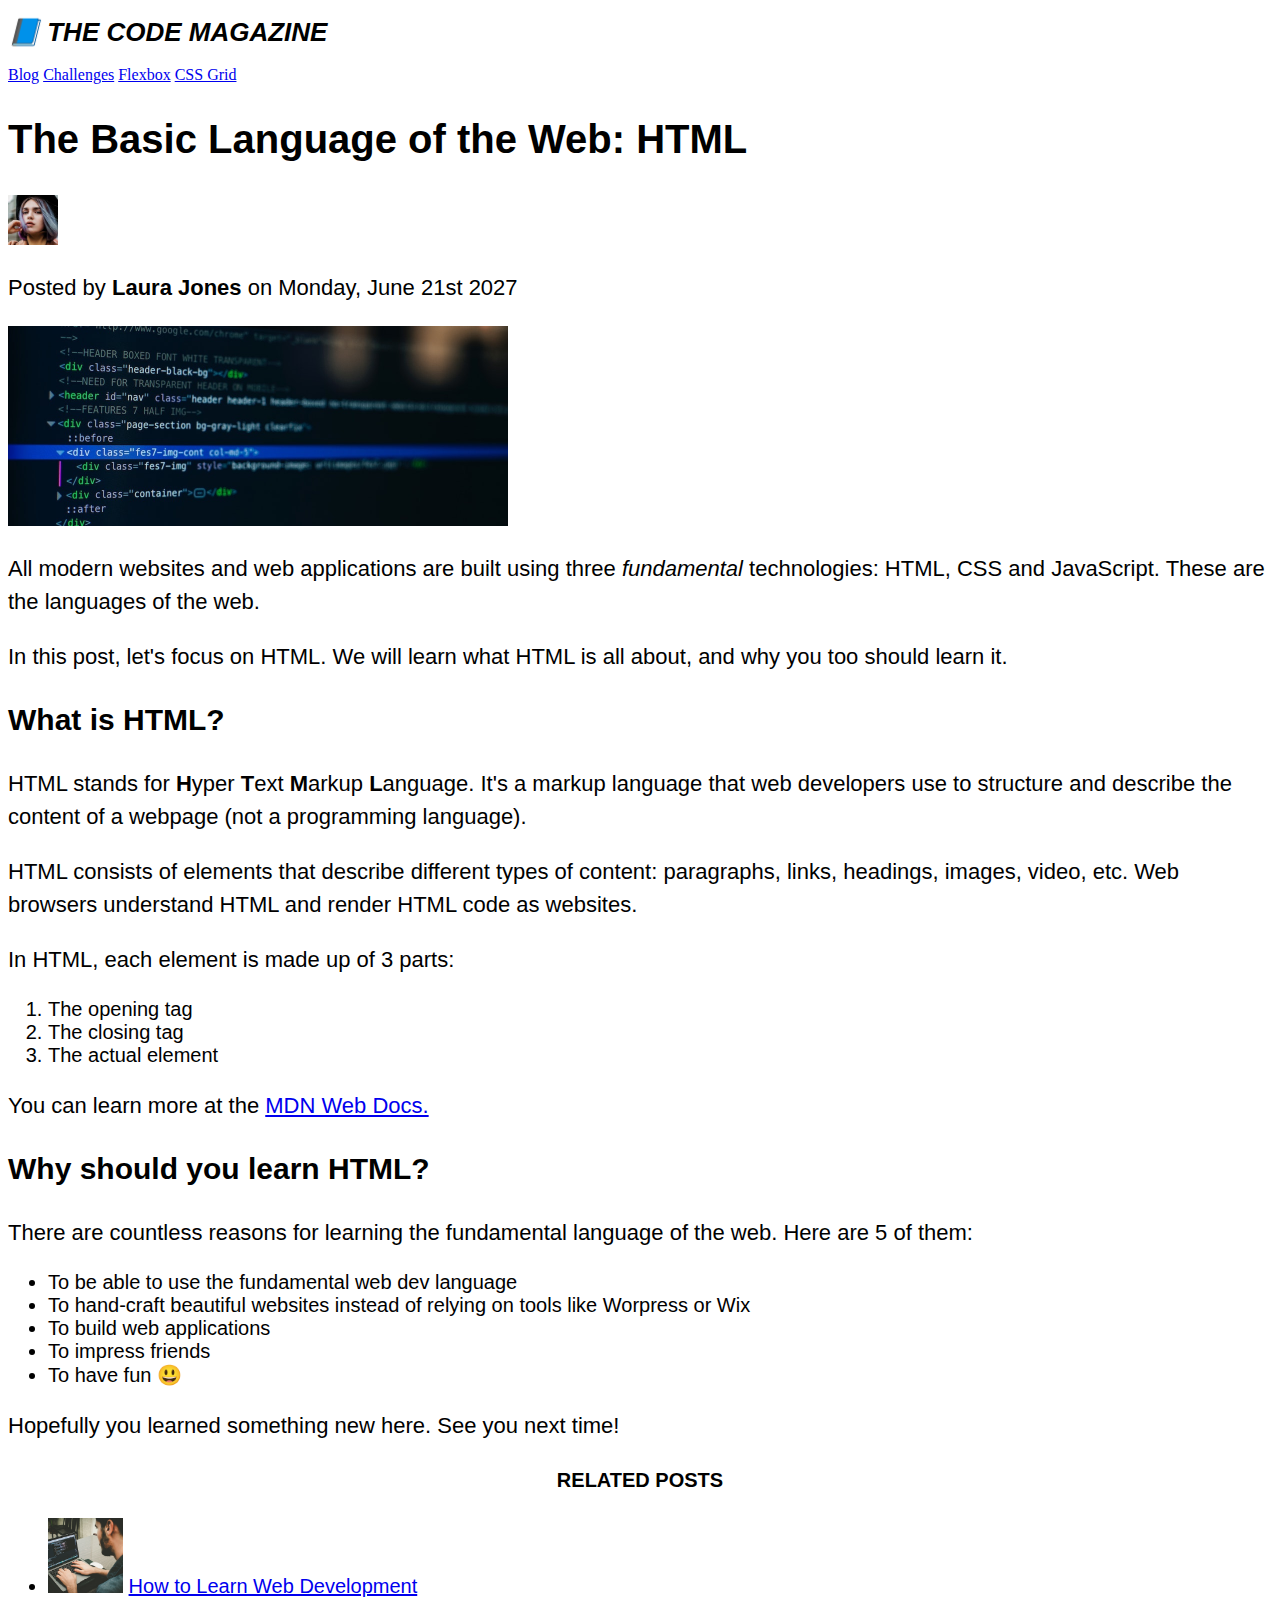
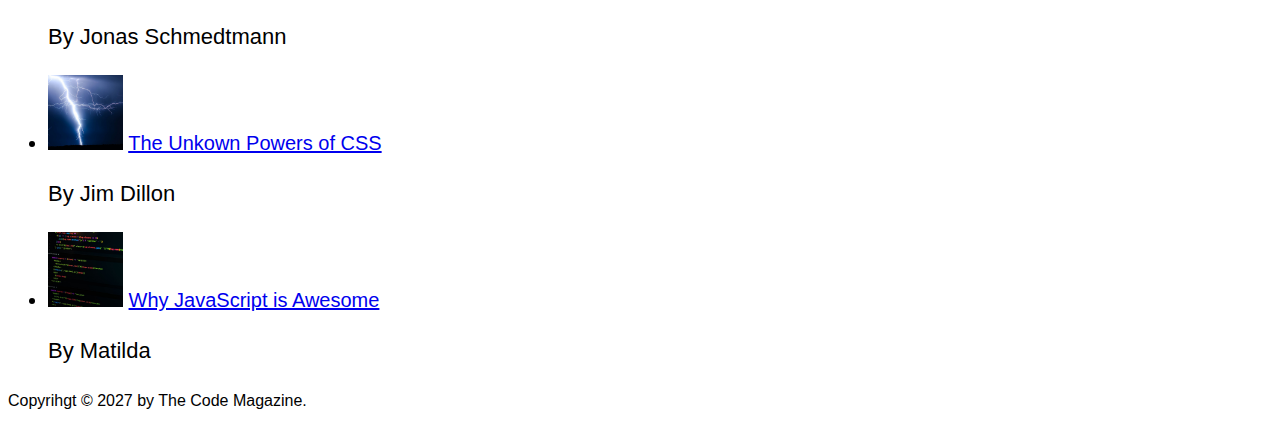
==== 03-HTML-Fundamentals/index.html @ 487946fc "외부 css 적용 방법" ====
<!-- DOCTYPE는 해당 html 문서가 html5로 구성되어 있음을 나타냄
  위치는 제일 상단이다.
  html은 여러버전이 있는데 이문서는 버전5이라고 생각하면 된다.
-->
<!DOCTYPE html>
<html lang="en">
  <!-- 헤드섹션은 주로 웹브라우저에서 안보여지는 부분에 해당되며
   링크, 각종 정보들이 여기에 저장된다. 
  -->
  <head>
    <meta charset="UTF-8" />
    <title>The Basic Language of the web: HTML</title>
    <link rel="stylesheet" href="style.css" />
  </head>
  <!-- 바디섹션은 웹브라우저에서 보여지는 부분에 해당된다.-->
  <body>
    <!-- h1은 제목을 나타내는 태그로 
    가장 큰 제목은 h1
    그다음은 h2 .... h6까지 있다. 
    -->
    <!-- <h1>The Basic Language of the web: HTML</h1>
    <h2>The Basic Language of the web: HTML</h2>
    <h3>The Basic Language of the web: HTML</h3>
    <h4>The Basic Language of the web: HTML</h4>
    <h5>The Basic Language of the web: HTML</h5>
    <h6>The Basic Language of the web: HTML</h6> -->

    <header>
      <h1>📘 The Code Magazine</h1>
      <!--
        텍스트를 굵게 표시하는 태그 중에는 b태그와 strong태그가 있습니다.
        둘 중에 strong태그를 써야 합니다. strong태그는 강조의 의미를 가지고 있지만
        b태그는 의미가 없기 떄문입니다. 
        또한 웹에서 해당 웹사이트를 검색할 떄에도 시멘틱태그를 사용한
        사이트가 더 잘 검색 되기 떄문에 이런 의미를 가진 태그를 사용해야 합니다.
      -->
      <nav>
        <a href="blog.html">Blog</a>
        <a href="#">Challenges</a>
        <a href="#">Flexbox</a>
        <a href="#">CSS Grid</a>
      </nav>
    </header>

    <article>
      <header>
        <h2>The Basic Language of the Web: HTML</h2>

        <img src="img/laura-jones.jpg" alt="author" width="50" height="50" />

        <p>Posted by <strong>Laura Jones</strong> on Monday, June 21st 2027</p>
        <!-- 
        img태그는 이미지를 나타낼 떄 사용한다. 
        이미지 태그는 컨텐츠가 없고 시작 태그만 있는데
        이럴 경우 시작 태그 끝에 슬래쉬를 넣어준다.
        img 태그에서 자주 사용되는 속성은 src와 alt가 있다.
        src는 이미지의 경로를 나타내고 alt는 이미지의 대체 텍스트
        이미지를 불러 오지 못했을 경우 설명하는 속성이다.
        alt속성은 중요한데 alt속성의 정보를 가지고 브라우저가 해당 이미지의
        정보를 알수 있고 앞을 볼수 없는 시각 장애인들은 alt속성의 정보로
        해당 이미지의 정보를 알 수 있기 떄문에 꼭 뺴먹지 말고 alt속성을 같이
        사용해 주어야한다.
        -->
        <img src="img/post-img.jpg" alt="HTML code" width="500" height="200" />
      </header>
      <p>
        All modern websites and web applications are built using three
        <!--
       기울기를 나타내는 태그 또한 i와 em태그가 있다.
       하지만 em을 써야한다. 그 이유는 위에서 설명한 것과 같다.
      -->
        <em>fundamental</em>
        technologies: HTML, CSS and JavaScript. These are the languages of the
        web.
      </p>

      <p>
        In this post, let's focus on HTML. We will learn what HTML is all about,
        and why you too should learn it.
      </p>
      <h3>What is HTML?</h3>
      <p>
        HTML stands for
        <strong>H</strong>yper <strong>T</strong>ext <strong>M</strong>arkup
        <strong>L</strong>anguage. It's a markup language that web developers
        use to structure and describe the content of a webpage (not a
        programming language).
      </p>
      <p>
        HTML consists of elements that describe different types of content:
        paragraphs, links, headings, images, video, etc. Web browsers understand
        HTML and render HTML code as websites.
      </p>

      <p>In HTML, each element is made up of 3 parts:</p>

      <!--
      순서가 있는 건 ol
      순서가 없는 건 ul
      똑같이 자식 태그들은 li
    -->
      <ol>
        <li>The opening tag</li>
        <li>The closing tag</li>
        <li>The actual element</li>
      </ol>

      <p>You can learn more at the <a href="#">MDN Web Docs.</a></p>

      <h3>Why should you learn HTML?</h3>

      <p>
        There are countless reasons for learning the fundamental language of the
        web. Here are 5 of them:
      </p>

      <ul>
        <li>To be able to use the fundamental web dev language</li>
        <li>
          To hand-craft beautiful websites instead of relying on tools like
          Worpress or Wix
        </li>
        <li>To build web applications</li>
        <li>To impress friends</li>
        <li>To have fun 😃</li>
      </ul>

      <p>Hopefully you learned something new here. See you next time!</p>
    </article>
    <aside>
      <h4>Related posts</h4>
      <ul>
        <li>
          <img
            src="img/related-1.jpg"
            alt="컴퓨터를 하고 있는 남자"
            width="75"
            height="75"
          />
          <a href="#">How to Learn Web Development</a>
          <p>By Jonas Schmedtmann</p>
        </li>
        <li>
          <img
            src="img/related-2.jpg"
            alt="하늘에서 번개가 내리치고 있는 사진"
            width="75"
            height="75"
          />
          <a href="#">The Unkown Powers of CSS</a>
          <p>By Jim Dillon</p>
        </li>
        <li>
          <img
            src="img/related-3.jpg"
            alt="프로그래밍 코드 사진"
            width="75"
            height="75"
          />
          <a href="#">Why JavaScript is Awesome</a>
          <p>By Matilda</p>
        </li>
      </ul>
    </aside>
    <footer>
      <p>Copyrihgt &copy; 2027 by The Code Magazine.</p>
    </footer>
  </body>
</html>
---- 03-HTML-Fundamentals/style.css ----
h1,
h2,
h3,
h4,
p,
li {
  /*글꼴*/
  font-family: sans-serif;
}

h1 {
  font-size: 26px;
  text-transform: uppercase;
  font-style: italic;
}

h2 {
  font-size: 40px;
}

h3 {
  font-size: 30px;
}

h4 {
  font-size: 20px;
  text-transform: uppercase;
  text-align: center;
}

p {
  font-size: 22px;
  /*줄 사이의 간격*/
  line-height: 1.5;
}

li {
  /*font-size속성의 기본값은 16px이단*/
  font-size: 20px;
}

footer p {
  font-size: 16px;
}
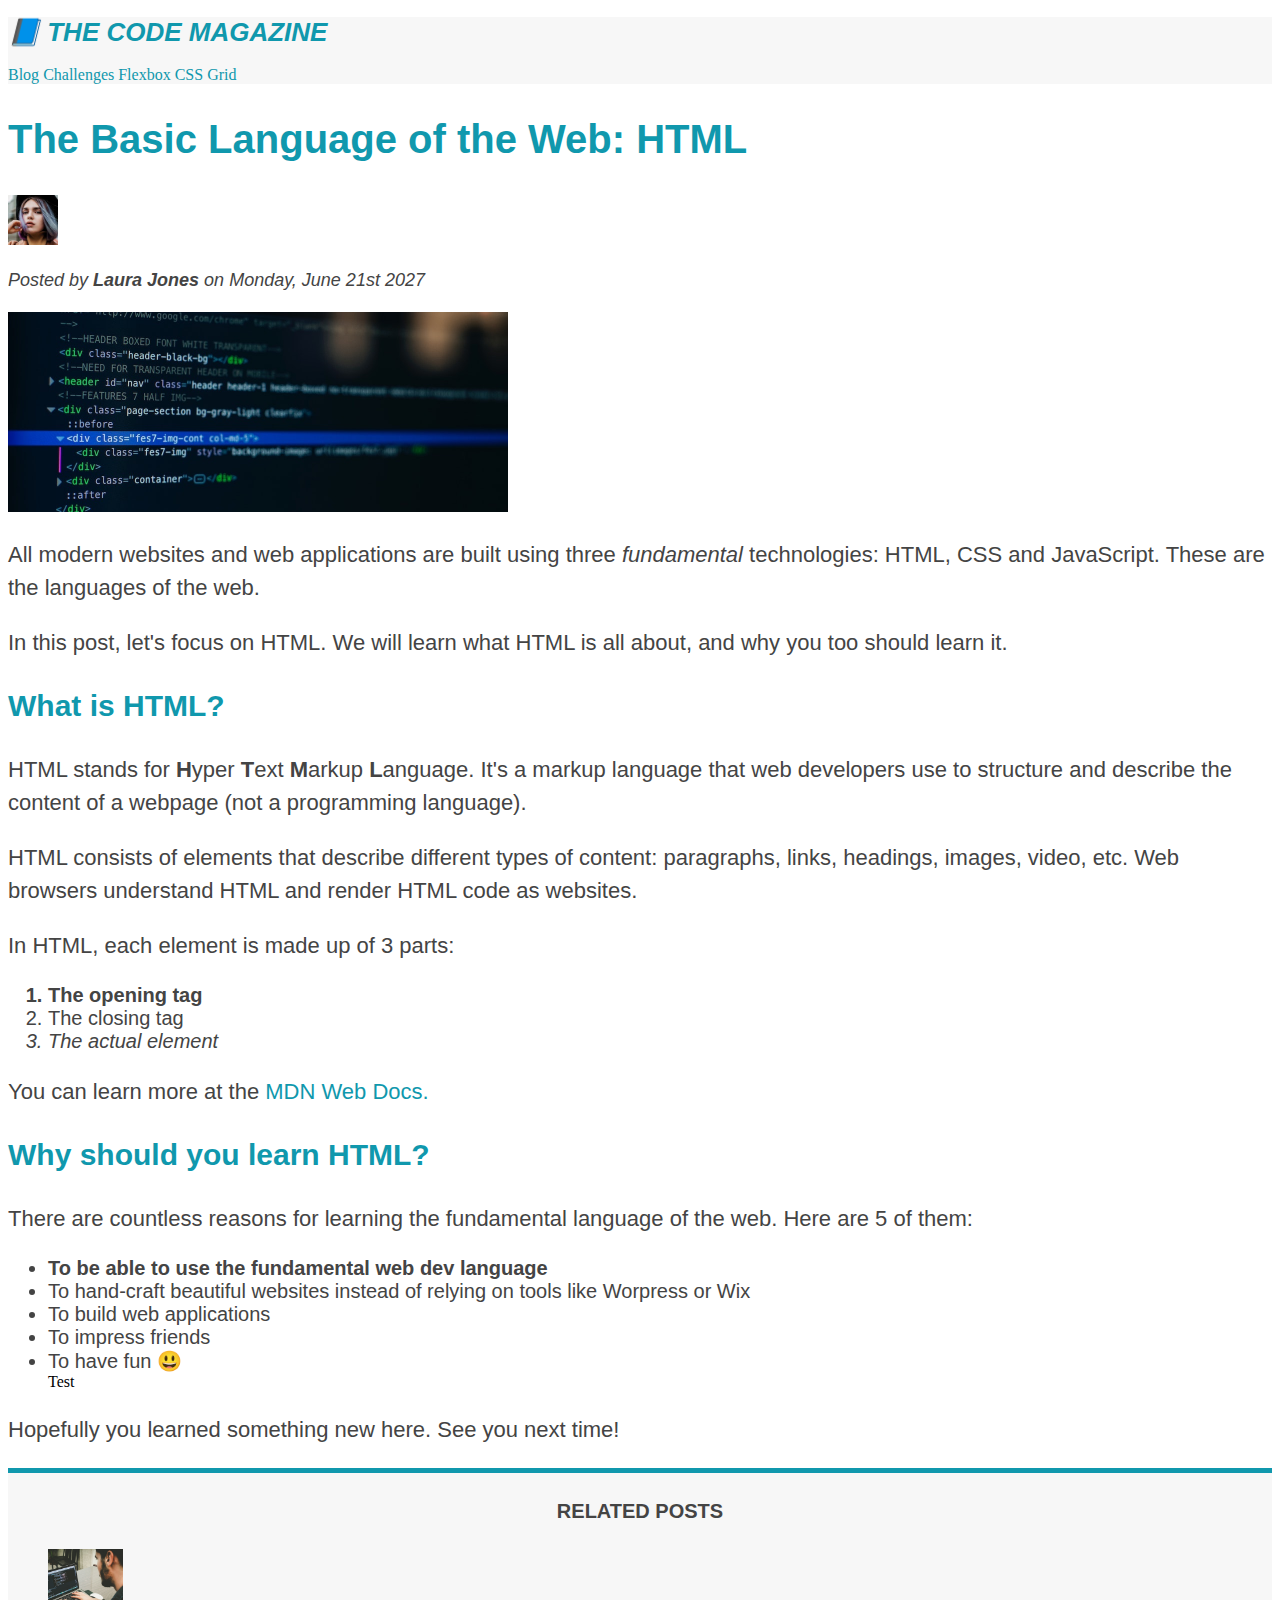
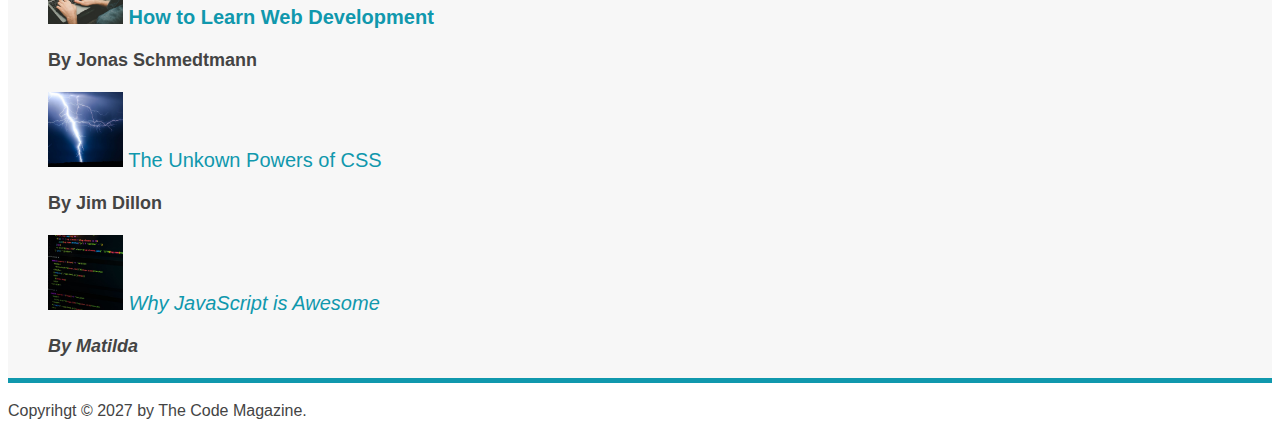
==== commit 94a97397: "css 출동시 적용우선순위 수도클래스 사용" ====
--- a/03-HTML-Fundamentals/index.html
+++ b/03-HTML-Fundamentals/index.html
@@ -25,7 +25,7 @@
     <h5>The Basic Language of the web: HTML</h5>
     <h6>The Basic Language of the web: HTML</h6> -->
 
-    <header>
+    <header class="main-header">
       <h1>📘 The Code Magazine</h1>
       <!--
         텍스트를 굵게 표시하는 태그 중에는 b태그와 strong태그가 있습니다.
@@ -48,7 +48,9 @@
 
         <img src="img/laura-jones.jpg" alt="author" width="50" height="50" />
 
-        <p>Posted by <strong>Laura Jones</strong> on Monday, June 21st 2027</p>
+        <p id="author">
+          Posted by <strong>Laura Jones</strong> on Monday, June 21st 2027
+        </p>
         <!-- 
         img태그는 이미지를 나타낼 떄 사용한다. 
         이미지 태그는 컨텐츠가 없고 시작 태그만 있는데
@@ -100,7 +102,7 @@
       똑같이 자식 태그들은 li
     -->
       <ol>
-        <li>The opening tag</li>
+        <li class="first-li">The opening tag</li>
         <li>The closing tag</li>
         <li>The actual element</li>
       </ol>
@@ -115,7 +117,9 @@
       </p>
 
       <ul>
-        <li>To be able to use the fundamental web dev language</li>
+        <li class="first-li">
+          To be able to use the fundamental web dev language
+        </li>
         <li>
           To hand-craft beautiful websites instead of relying on tools like
           Worpress or Wix
@@ -123,13 +127,14 @@
         <li>To build web applications</li>
         <li>To impress friends</li>
         <li>To have fun 😃</li>
+        <a>Test</a>
       </ul>
 
       <p>Hopefully you learned something new here. See you next time!</p>
     </article>
     <aside>
       <h4>Related posts</h4>
-      <ul>
+      <ul class="related">
         <li>
           <img
             src="img/related-1.jpg"
@@ -138,7 +143,7 @@
             height="75"
           />
           <a href="#">How to Learn Web Development</a>
-          <p>By Jonas Schmedtmann</p>
+          <p class="related-author">By Jonas Schmedtmann</p>
         </li>
         <li>
           <img
@@ -148,7 +153,7 @@
             height="75"
           />
           <a href="#">The Unkown Powers of CSS</a>
-          <p>By Jim Dillon</p>
+          <p class="related-author">By Jim Dillon</p>
         </li>
         <li>
           <img
@@ -158,12 +163,14 @@
             height="75"
           />
           <a href="#">Why JavaScript is Awesome</a>
-          <p>By Matilda</p>
+          <p class="related-author">By Matilda</p>
         </li>
       </ul>
     </aside>
     <footer>
-      <p>Copyrihgt &copy; 2027 by The Code Magazine.</p>
+      <p id="copyright" class="copyright text">
+        Copyrihgt &copy; 2027 by The Code Magazine.
+      </p>
     </footer>
   </body>
 </html>
--- a/03-HTML-Fundamentals/style.css
+++ b/03-HTML-Fundamentals/style.css
@@ -6,6 +6,13 @@
 li {
   /*글꼴*/
   font-family: sans-serif;
+  color: #444444;
+}
+
+h1,
+h2,
+h3 {
+  color: #1098ad;
 }
 
 h1 {
@@ -39,6 +46,126 @@
   font-size: 20px;
 }
 
-footer p {
+/* footer p {
+  font-size: 16px;
+} */
+
+#copyright {
   font-size: 16px;
 }
+
+#author {
+  font-size: 18px;
+  font-style: italic;
+}
+
+.related-author {
+  font-size: 18px;
+  font-weight: bold;
+}
+
+.related {
+  /*리스트 앞에 점 모양 없애기*/
+  list-style: none;
+}
+
+.main-header {
+  background-color: #f7f7f7;
+}
+
+aside {
+  background-color: #f7f7f7;
+  border-top: 5px solid #1098ad;
+  border-bottom: 5px solid #1098ad;
+}
+
+/* .first-li {
+  font-weight: bold;
+} */
+
+li:first-child {
+  font-weight: bold;
+}
+
+li:last-child {
+  font-style: italic;
+}
+
+/*li태그중의 자식들 태그 중 짝수인 애들*/
+li:nth-child(even) {
+  /* color: red; */
+}
+
+/* article p:last-child {
+  color: red;
+} */
+
+/*스타일 링크*/
+
+/*수도클래스로 a태그중에 href속성이 있는 애들만*/
+a:link {
+  color: #1098ad;
+  /*링크 밑줄 없애기*/
+  text-decoration: none;
+}
+
+/*a요소를 통해 링크를 방문했을때*/
+a:visited {
+  /* color: #777; */
+}
+
+/*a요소에 커서를 올려놨을떄*/
+a:hover {
+  color: orangered;
+  font-weight: bold;
+  text-decoration: underline orangered;
+}
+
+/*a요소를 클릭했을떄*/
+a:active {
+  background-color: black;
+  font-style: italic;
+}
+
+/*LVHA*/
+
+/*css 출동 해결*/
+
+/* #copyright {
+  color: red;
+}
+.copyright {
+  color: blue;
+}
+
+.text {
+  color: yellow;
+}
+
+footer p {
+  color: green !important;
+} */
+
+/*css 상속
+css에서 상속은 
+부모 요소의 속성들을 자식요소에서 
+물려 받는 것을 의미한다. 
+허나 부모에서 속성을 지정했다고 해서
+전부 자식들이 상속을 받는것은 아니다.
+주로 text관련 속성들을 상속 받는다. 
+*/
+
+/*
+ css 적용 우선 순위
+ 1. !important
+ 2. 인라인 css
+ 3. #id 선택자
+ 4. class 선택자 or 수도클래스
+ 5. 요소 선택자
+ 6. 유니버셜 선택자 *
+*/
+
+/*
+유니버셜 선택자는 모든 요소에 적용되고 
+상속이 존재하지 않는다.
+*/
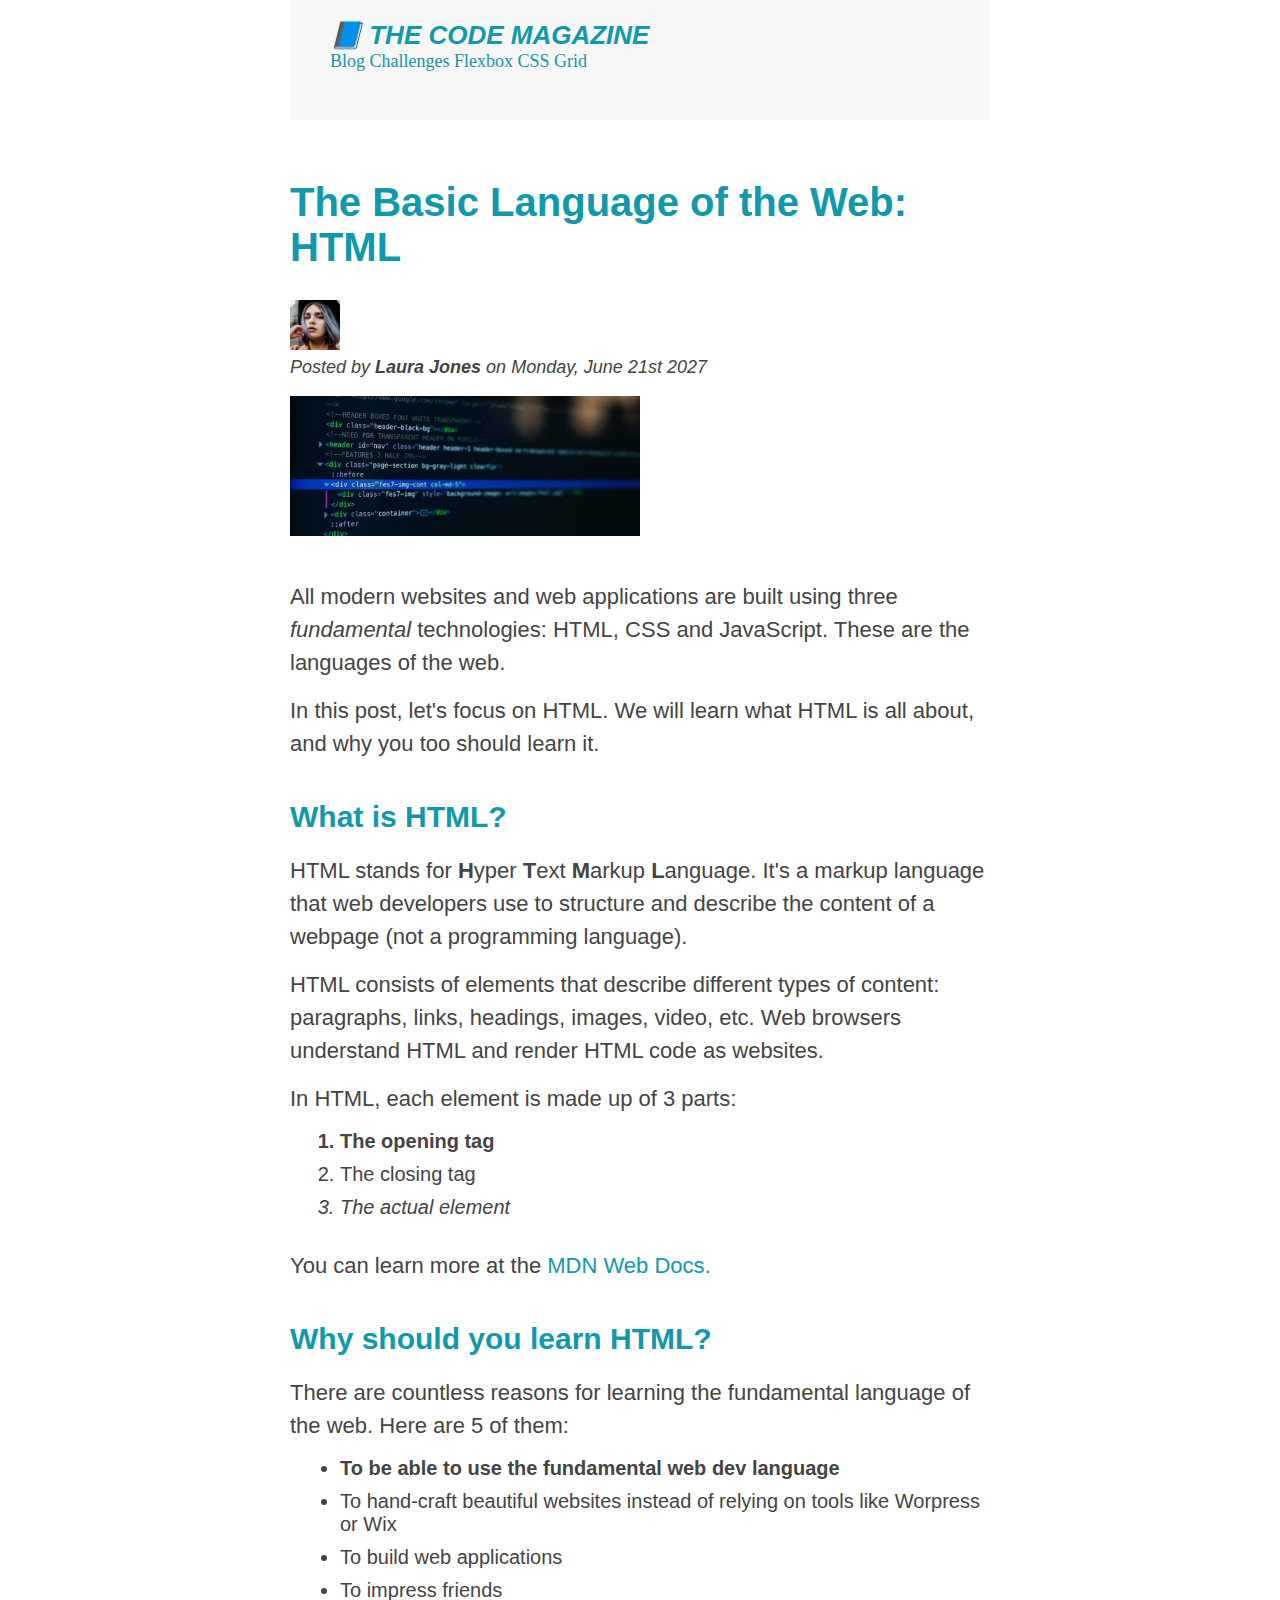
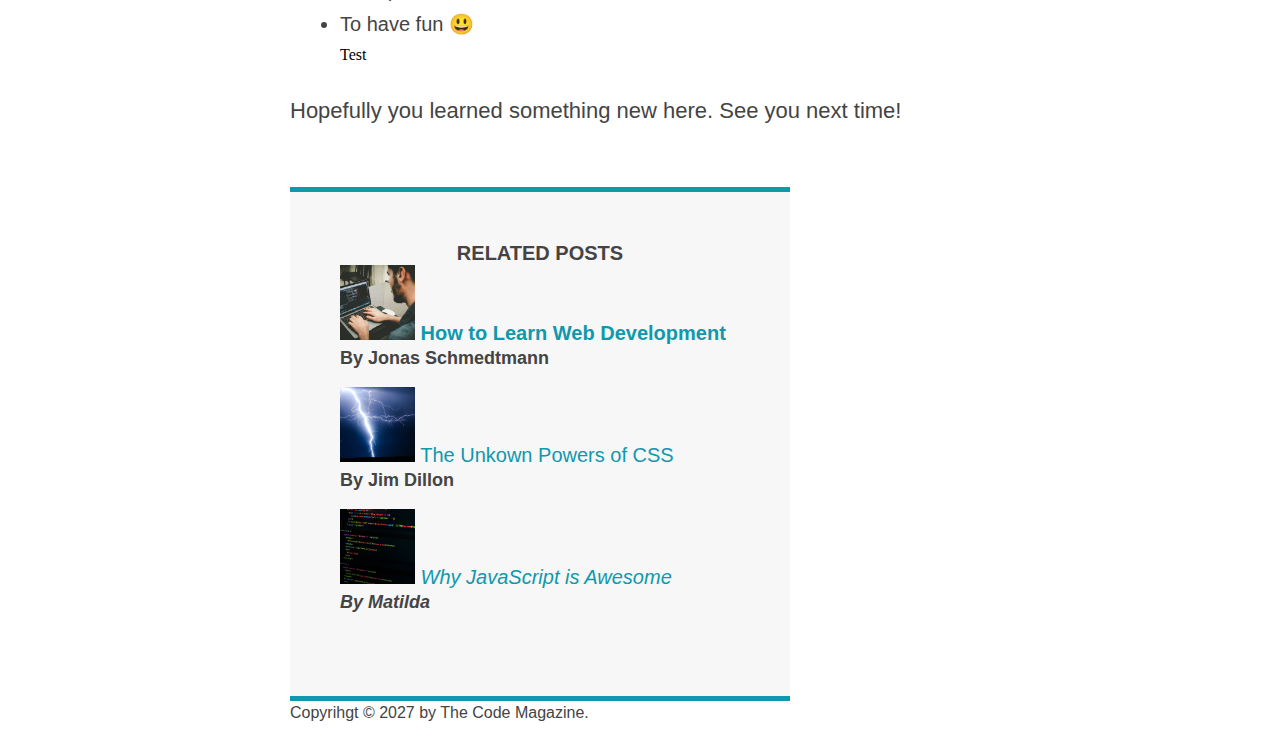
==== commit c900f939: "padding margin 웹페이지내 컨텐츠 중앙정렬하기" ====
--- a/03-HTML-Fundamentals/index.html
+++ b/03-HTML-Fundamentals/index.html
@@ -25,33 +25,34 @@
     <h5>The Basic Language of the web: HTML</h5>
     <h6>The Basic Language of the web: HTML</h6> -->
 
-    <header class="main-header">
-      <h1>📘 The Code Magazine</h1>
-      <!--
+    <div class="container">
+      <header class="main-header">
+        <h1>📘 The Code Magazine</h1>
+        <!--
         텍스트를 굵게 표시하는 태그 중에는 b태그와 strong태그가 있습니다.
         둘 중에 strong태그를 써야 합니다. strong태그는 강조의 의미를 가지고 있지만
         b태그는 의미가 없기 떄문입니다. 
         또한 웹에서 해당 웹사이트를 검색할 떄에도 시멘틱태그를 사용한
         사이트가 더 잘 검색 되기 떄문에 이런 의미를 가진 태그를 사용해야 합니다.
       -->
-      <nav>
-        <a href="blog.html">Blog</a>
-        <a href="#">Challenges</a>
-        <a href="#">Flexbox</a>
-        <a href="#">CSS Grid</a>
-      </nav>
-    </header>
+        <nav>
+          <a href="blog.html">Blog</a>
+          <a href="#">Challenges</a>
+          <a href="#">Flexbox</a>
+          <a href="#">CSS Grid</a>
+        </nav>
+      </header>
 
-    <article>
-      <header>
-        <h2>The Basic Language of the Web: HTML</h2>
+      <article>
+        <header class="post-header">
+          <h2>The Basic Language of the Web: HTML</h2>
 
-        <img src="img/laura-jones.jpg" alt="author" width="50" height="50" />
+          <img src="img/laura-jones.jpg" alt="author" width="50" height="50" />
 
-        <p id="author">
-          Posted by <strong>Laura Jones</strong> on Monday, June 21st 2027
-        </p>
-        <!-- 
+          <p id="author">
+            Posted by <strong>Laura Jones</strong> on Monday, June 21st 2027
+          </p>
+          <!-- 
         img태그는 이미지를 나타낼 떄 사용한다. 
         이미지 태그는 컨텐츠가 없고 시작 태그만 있는데
         이럴 경우 시작 태그 끝에 슬래쉬를 넣어준다.
@@ -63,114 +64,121 @@
         해당 이미지의 정보를 알 수 있기 떄문에 꼭 뺴먹지 말고 alt속성을 같이
         사용해 주어야한다.
         -->
-        <img src="img/post-img.jpg" alt="HTML code" width="500" height="200" />
-      </header>
-      <p>
-        All modern websites and web applications are built using three
-        <!--
+          <img
+            src="img/post-img.jpg"
+            alt="HTML code"
+            width="500"
+            height="200"
+            class="post-img"
+          />
+        </header>
+        <p>
+          All modern websites and web applications are built using three
+          <!--
        기울기를 나타내는 태그 또한 i와 em태그가 있다.
        하지만 em을 써야한다. 그 이유는 위에서 설명한 것과 같다.
       -->
-        <em>fundamental</em>
-        technologies: HTML, CSS and JavaScript. These are the languages of the
-        web.
-      </p>
+          <em>fundamental</em>
+          technologies: HTML, CSS and JavaScript. These are the languages of the
+          web.
+        </p>
 
-      <p>
-        In this post, let's focus on HTML. We will learn what HTML is all about,
-        and why you too should learn it.
-      </p>
-      <h3>What is HTML?</h3>
-      <p>
-        HTML stands for
-        <strong>H</strong>yper <strong>T</strong>ext <strong>M</strong>arkup
-        <strong>L</strong>anguage. It's a markup language that web developers
-        use to structure and describe the content of a webpage (not a
-        programming language).
-      </p>
-      <p>
-        HTML consists of elements that describe different types of content:
-        paragraphs, links, headings, images, video, etc. Web browsers understand
-        HTML and render HTML code as websites.
-      </p>
+        <p>
+          In this post, let's focus on HTML. We will learn what HTML is all
+          about, and why you too should learn it.
+        </p>
+        <h3>What is HTML?</h3>
+        <p>
+          HTML stands for
+          <strong>H</strong>yper <strong>T</strong>ext <strong>M</strong>arkup
+          <strong>L</strong>anguage. It's a markup language that web developers
+          use to structure and describe the content of a webpage (not a
+          programming language).
+        </p>
+        <p>
+          HTML consists of elements that describe different types of content:
+          paragraphs, links, headings, images, video, etc. Web browsers
+          understand HTML and render HTML code as websites.
+        </p>
 
-      <p>In HTML, each element is made up of 3 parts:</p>
+        <p>In HTML, each element is made up of 3 parts:</p>
 
-      <!--
+        <!--
       순서가 있는 건 ol
       순서가 없는 건 ul
       똑같이 자식 태그들은 li
     -->
-      <ol>
-        <li class="first-li">The opening tag</li>
-        <li>The closing tag</li>
-        <li>The actual element</li>
-      </ol>
+        <ol>
+          <li class="first-li">The opening tag</li>
+          <li>The closing tag</li>
+          <li>The actual element</li>
+        </ol>
 
-      <p>You can learn more at the <a href="#">MDN Web Docs.</a></p>
+        <p>You can learn more at the <a href="#">MDN Web Docs.</a></p>
 
-      <h3>Why should you learn HTML?</h3>
+        <h3>Why should you learn HTML?</h3>
 
-      <p>
-        There are countless reasons for learning the fundamental language of the
-        web. Here are 5 of them:
-      </p>
+        <p>
+          There are countless reasons for learning the fundamental language of
+          the web. Here are 5 of them:
+        </p>
 
-      <ul>
-        <li class="first-li">
-          To be able to use the fundamental web dev language
-        </li>
-        <li>
-          To hand-craft beautiful websites instead of relying on tools like
-          Worpress or Wix
-        </li>
-        <li>To build web applications</li>
-        <li>To impress friends</li>
-        <li>To have fun 😃</li>
-        <a>Test</a>
-      </ul>
+        <ul>
+          <li class="first-li">
+            To be able to use the fundamental web dev language
+          </li>
+          <li>
+            To hand-craft beautiful websites instead of relying on tools like
+            Worpress or Wix
+          </li>
+          <li>To build web applications</li>
+          <li>To impress friends</li>
+          <li>To have fun 😃</li>
+          <a>Test</a>
+        </ul>
 
-      <p>Hopefully you learned something new here. See you next time!</p>
-    </article>
-    <aside>
-      <h4>Related posts</h4>
-      <ul class="related">
-        <li>
-          <img
-            src="img/related-1.jpg"
-            alt="컴퓨터를 하고 있는 남자"
-            width="75"
-            height="75"
-          />
-          <a href="#">How to Learn Web Development</a>
-          <p class="related-author">By Jonas Schmedtmann</p>
-        </li>
-        <li>
-          <img
-            src="img/related-2.jpg"
-            alt="하늘에서 번개가 내리치고 있는 사진"
-            width="75"
-            height="75"
-          />
-          <a href="#">The Unkown Powers of CSS</a>
-          <p class="related-author">By Jim Dillon</p>
-        </li>
-        <li>
-          <img
-            src="img/related-3.jpg"
-            alt="프로그래밍 코드 사진"
-            width="75"
-            height="75"
-          />
-          <a href="#">Why JavaScript is Awesome</a>
-          <p class="related-author">By Matilda</p>
-        </li>
-      </ul>
-    </aside>
-    <footer>
-      <p id="copyright" class="copyright text">
-        Copyrihgt &copy; 2027 by The Code Magazine.
-      </p>
-    </footer>
+        <p>Hopefully you learned something new here. See you next time!</p>
+      </article>
+      <aside>
+        <h4>Related posts</h4>
+        <ul class="related">
+          <li>
+            <img
+              src="img/related-1.jpg"
+              alt="컴퓨터를 하고 있는 남자"
+              width="75"
+              height="75"
+            />
+            <a href="#">How to Learn Web Development</a>
+            <p class="related-author">By Jonas Schmedtmann</p>
+          </li>
+          <li>
+            <img
+              src="img/related-2.jpg"
+              alt="하늘에서 번개가 내리치고 있는 사진"
+              width="75"
+              height="75"
+            />
+            <a href="#">The Unkown Powers of CSS</a>
+            <p class="related-author">By Jim Dillon</p>
+          </li>
+          <li>
+            <img
+              src="img/related-3.jpg"
+              alt="프로그래밍 코드 사진"
+              width="75"
+              height="75"
+            />
+            <a href="#">Why JavaScript is Awesome</a>
+            <p class="related-author">By Matilda</p>
+          </li>
+        </ul>
+      </aside>
+      <footer>
+        <p id="copyright" class="copyright text">
+          Copyrihgt &copy; 2027 by The Code Magazine.
+        </p>
+      </footer>
+    </div>
   </body>
 </html>
--- a/03-HTML-Fundamentals/style.css
+++ b/03-HTML-Fundamentals/style.css
@@ -1,3 +1,50 @@
+* {
+  margin: 0;
+  padding: 0;
+}
+
+.container {
+  width: 700px;
+  /* margin-left: auto;
+  margin-right: auto; */
+  margin: 0 auto;
+}
+
+.main-header {
+  background-color: #f7f7f7;
+  /* padding: 20px;
+  padding-left: 40px;
+  padding-right: 40px; 
+  위의 패딩을 줄여서 한번에 적으면 
+  아래와 같이 적을 수 있다.
+  앞에 값은 위 아래 뒤에 값은 오른쪽 왼쪽을 나타낸다.
+  */
+
+  padding: 20px 40px;
+  margin-bottom: 60px;
+  height: 80px;
+}
+
+nav {
+  font-size: 18px;
+}
+
+article {
+  margin-bottom: 60px;
+}
+
+.post-header {
+  margin-bottom: 40px;
+}
+
+aside {
+  background-color: #f7f7f7;
+  border-top: 5px solid #1098ad;
+  border-bottom: 5px solid #1098ad;
+  padding: 50px 0;
+  width: 500px;
+}
+
 h1,
 h2,
 h3,
@@ -23,10 +70,13 @@
 
 h2 {
   font-size: 40px;
+  margin-bottom: 30px;
 }
 
 h3 {
   font-size: 30px;
+  margin-top: 40px;
+  margin-bottom: 20px;
 }
 
 h4 {
@@ -39,11 +89,27 @@
   font-size: 22px;
   /*줄 사이의 간격*/
   line-height: 1.5;
+  margin-bottom: 15px;
+}
+
+ul,
+ol {
+  margin-left: 50px;
+  margin-bottom: 30px;
 }
 
 li {
   /*font-size속성의 기본값은 16px이단*/
   font-size: 20px;
+  margin-bottom: 10px;
+}
+
+li:last-child {
+  /*
+   일반적으로 마지막에는 마진을 넣지 않기에]
+   초기화 해준다.
+  */
+  margin-bottom: 0;
 }
 
 /* footer p {
@@ -67,16 +133,6 @@
 .related {
   /*리스트 앞에 점 모양 없애기*/
   list-style: none;
-}
-
-.main-header {
-  background-color: #f7f7f7;
-}
-
-aside {
-  background-color: #f7f7f7;
-  border-top: 5px solid #1098ad;
-  border-bottom: 5px solid #1098ad;
 }
 
 /* .first-li {
@@ -169,3 +225,7 @@
 유니버셜 선택자는 모든 요소에 적용되고 
 상속이 존재하지 않는다.
 */
+.post-img {
+  width: 50%;
+  height: auto;
+}
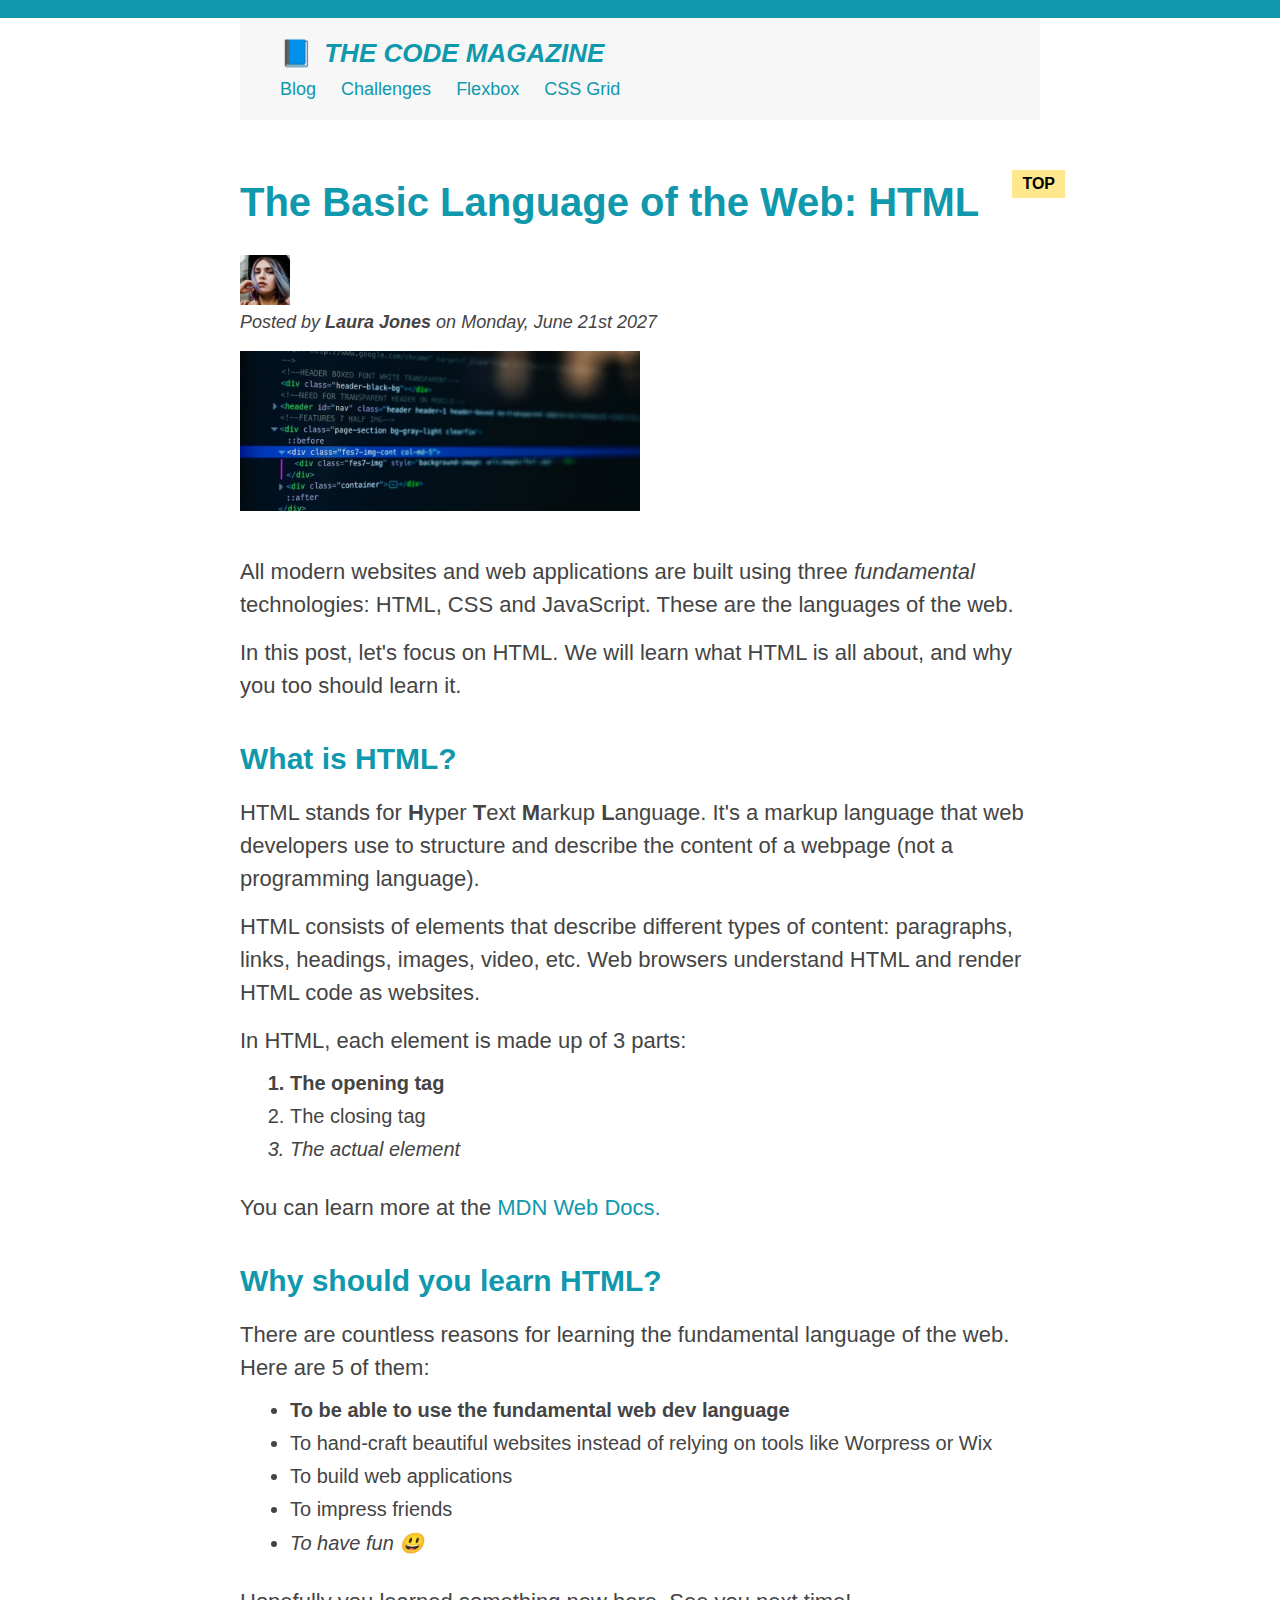
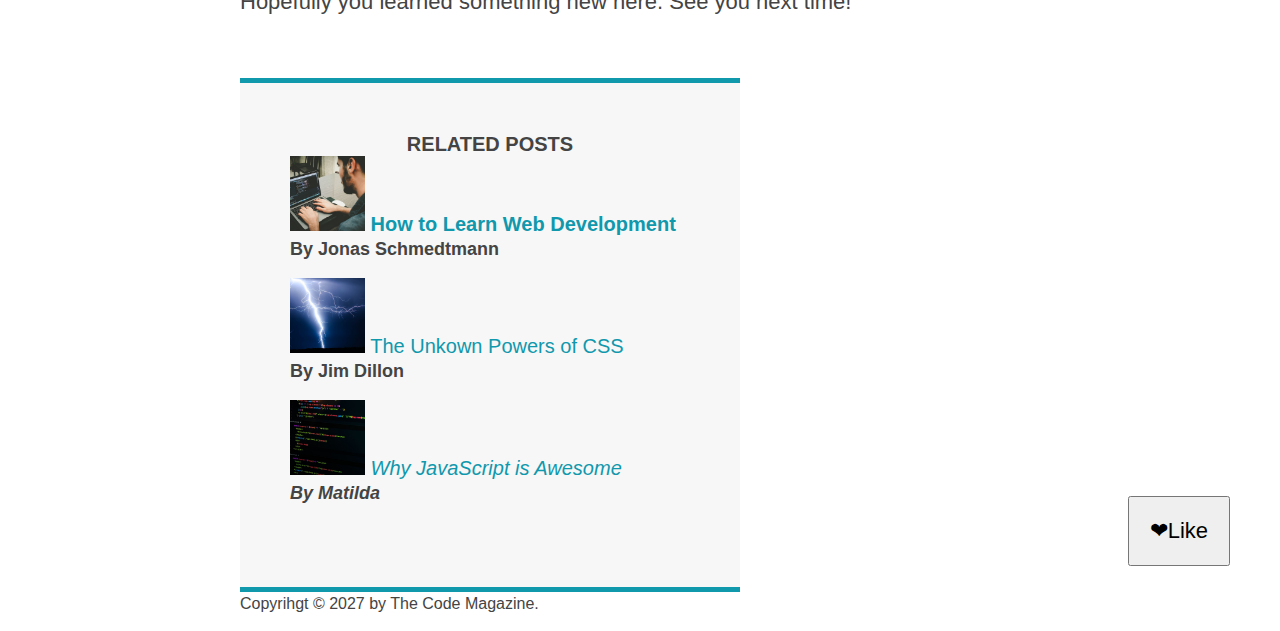
==== commit 3bcfd0fb: "position 속성 사용법과 챌린지 도전과제" ====
--- a/03-HTML-Fundamentals/index.html
+++ b/03-HTML-Fundamentals/index.html
@@ -134,7 +134,6 @@
           <li>To build web applications</li>
           <li>To impress friends</li>
           <li>To have fun 😃</li>
-          <a>Test</a>
         </ul>
 
         <p>Hopefully you learned something new here. See you next time!</p>
@@ -180,5 +179,6 @@
         </p>
       </footer>
     </div>
+    <button>❤Like</button>
   </body>
 </html>
--- a/03-HTML-Fundamentals/style.css
+++ b/03-HTML-Fundamentals/style.css
@@ -3,8 +3,17 @@
   padding: 0;
 }
 
+/* PAGE SECTION */
+
+body {
+  color: #444;
+  font-family: sans-serif;
+  border-top: 18px solid #1098ad;
+  position: relative;
+}
+
 .container {
-  width: 700px;
+  width: 800px;
   /* margin-left: auto;
   margin-right: auto; */
   margin: 0 auto;
@@ -22,7 +31,7 @@
 
   padding: 20px 40px;
   margin-bottom: 60px;
-  height: 80px;
+  /* height: 80px; */
 }
 
 nav {
@@ -44,6 +53,8 @@
   padding: 50px 0;
   width: 500px;
 }
+
+/* SMALLER ELEMENTS */
 
 h1,
 h2,
@@ -102,6 +113,7 @@
   /*font-size속성의 기본값은 16px이단*/
   font-size: 20px;
   margin-bottom: 10px;
+  /* display: inline; */
 }
 
 li:last-child {
@@ -181,6 +193,32 @@
 a:active {
   background-color: black;
   font-style: italic;
+}
+
+h1::first-letter {
+  font-style: normal;
+  margin-right: 5px;
+}
+
+/* h3 + p::first-line {
+  color: red;
+} */
+
+h2 {
+  position: relative;
+}
+
+h2::after {
+  content: "TOP";
+  background-color: #ffe78e;
+  color: #000;
+  font-size: 16px;
+  font-weight: bold;
+  display: inline-block;
+  padding: 5px 10px;
+  position: absolute;
+  top: -10px;
+  right: -25px;
 }
 
 /*LVHA*/
@@ -229,3 +267,94 @@
   width: 50%;
   height: auto;
 }
+
+nav a:link {
+  /* background-color: orangered;
+  margin: 20px;
+  padding: 20px;
+  display: block; */
+  margin-right: 20px;
+  margin-top: 10px;
+  display: inline-block;
+}
+
+nav a:link:last-child {
+  margin-right: 0;
+}
+
+button {
+  font-size: 22px;
+  padding: 20px;
+  cursor: pointer;
+  position: absolute;
+  bottom: 50px;
+  right: 50px;
+}
+
+/*
+  블록 요소
+  인라인 요소
+
+  인라인 요소란 
+  컨텐츠 크기만큼 공간을 차지하고 
+  line-break가 없으며
+  width, height를 설정할 수 없고
+  margin과 padding은 수평으로만 설정 가능한 요소를 
+  말한다.
+
+  대표적으로 a, butoon, strong, em, 등
+
+
+
+  블록요소란
+  인라인과 반대로 컨텐츠 크기에 상관없이
+  부모요소의 100%의 공간을 차지한다.
+  line-break가 있고
+  width,height를 설정할 수 있고
+  margin, padding 모든 방향 설정 가능하다.
+  대표적으로는 p, div, li, body, footer 등등
+  거의 대부분의 요소가 블록요소이다.
+
+  인라인 블록요소
+  블록과 인라인의 기능을 합쳐놓은 요소로
+  겉으로 보기에는 인라인의 특징을 지니고 있고
+  안으로는 블록요소의 특징을 지닌다.
+
+  컨텐츠 크기만큼 공간을 차지하지만
+  width, height 설정
+  margin, padding 모든 값 설정가능
+  ex) img
+
+  position 속성
+  position 속성의 값은 5가지가 있다.
+  1) static
+  2) relative
+  3) absolute
+  4) fixed
+  5) sticky
+   
+  static	기준 없음 (배치 불가능 / 기본값)
+  relative	요소 자기 자신을 기준으로 배치
+  absolute	부모(조상) 요소를 기준으로 배치
+  fixed	뷰포트 기준으로 배치
+  stickey	스크롤 영역 기준으로 배치
+
+  static은 기본형으로 아무것도 없을경우 static이다
+  html 문서 순서에 따라 표시되며
+  top, bottom, left, right 무시한다.
+
+  relative는 요소를 원래 위치에서 벗어나게 배치 할 수
+  있다.
+  top, bottom, left, right적용
+
+  absolute는 자신의 상위 속성을 기준으로 배치된다.
+  일반적으로 자신의 부모를 기준으로 배치되는데
+  상위속성이 static이 아닌 요소가 없을 경우
+  dom트리를 타고 올라가다 body요소가 배치기준이 된다.
+  그러나 일반적으로는 부모요소를 기준으로 배치한다.
+  이때 부모는 relative로 설정하고
+  자식은 absolute로 해서 부모기준으로 배치를 한다.
+  position이 ab
+
+
+*/
